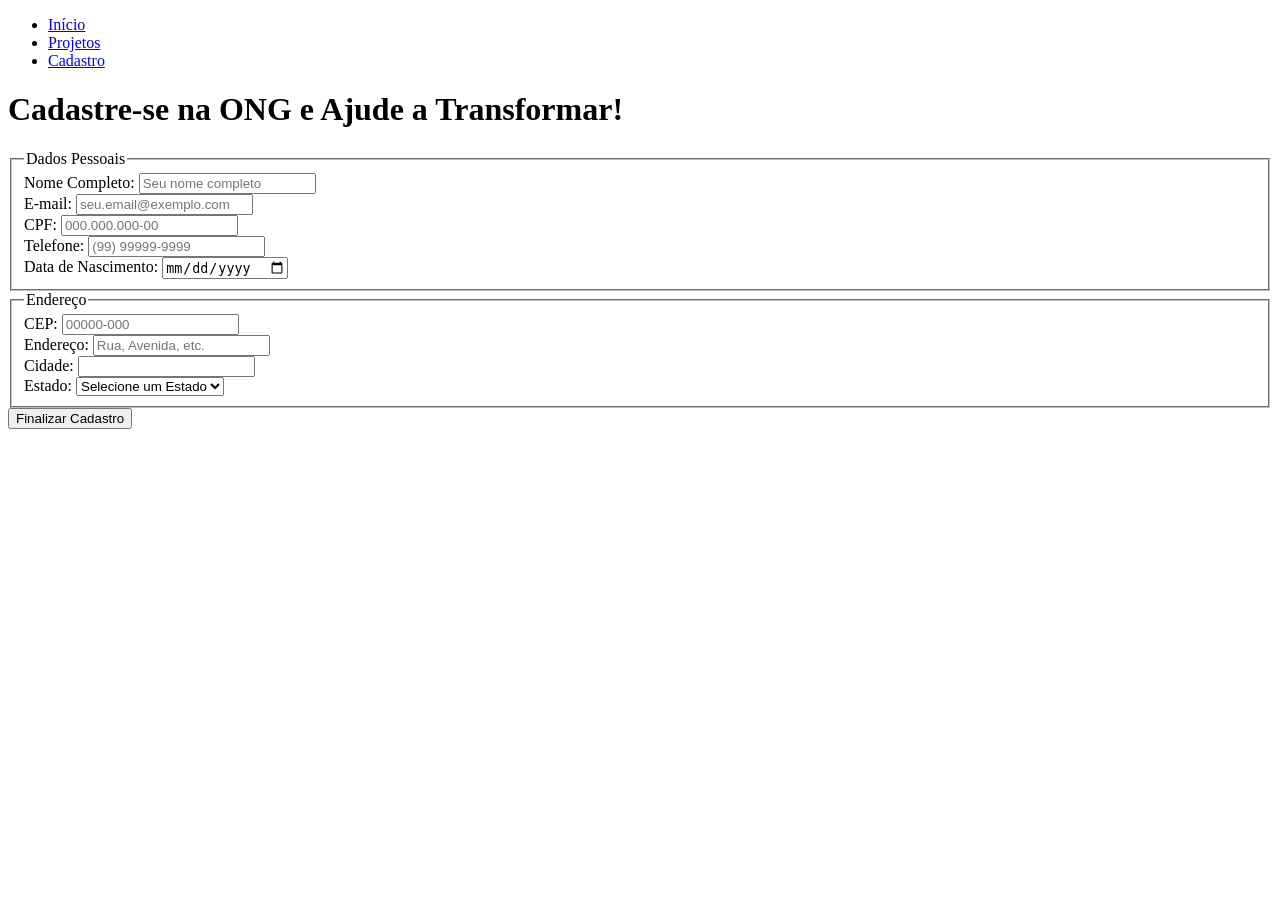
==== cadastro.html @ 29735da6 "fix: Finaliza Entrega I: Refina patterns para validação e garante validação W3C em todos os arquivos" ====
<!DOCTYPE html>
<html lang="pt-BR">
<head>
    <meta charset="UTF-8">
    <meta name="viewport" content="width=device-width, initial-scale=1.0">
    <title>Cadastre-se | Nome da ONG</title>
</head>
<body>
    <header>
        <nav>
            <ul>
                <li><a href="index.html">Início</a></li>
                <li><a href="projetos.html">Projetos</a></li>
                <li><a href="cadastro.html">Cadastro</a></li>
            </ul>
        </nav>
    </header>

    <main>
        <h1>Cadastre-se na ONG e Ajude a Transformar!</h1>

        <form action="#" method="POST">
    
            <fieldset>
                <legend>Dados Pessoais</legend>

                <div>
                    <label for="nome">Nome Completo:</label>
                    <input type="text" id="nome" name="nome" placeholder="Seu nome completo" required>
                </div>

                <div>
                    <label for="email">E-mail:</label>
                    <input type="email" id="email" name="email" placeholder="seu.email@exemplo.com" required>
                </div>

                <div>
                    <label for="cpf">CPF:</label>
                    <input type="text" id="cpf" name="cpf" 
                        placeholder="000.000.000-00" 
                        required
                        pattern="\d{3}\.\d{3}\.\d{3}-\d{2}"
                        title="O CPF deve estar no formato 000.000.000-00">
                </div>

                <div>
                    <label for="telefone">Telefone:</label>
                    <input type="tel" id="telefone" name="telefone" 
                        placeholder="(99) 99999-9999" 
                        required
                        pattern="\(\d{2}\)\s\d{4,5}-\d{4}"
                        title="O telefone deve estar no formato (99) 99999-9999 ou (99) 9999-9999">
                </div>
                
                <div>
                    <label for="dataNasc">Data de Nascimento:</label>
                    <input type="date" id="dataNasc" name="dataNasc" required>
                </div>
            </fieldset>

            <fieldset>
                <legend>Endereço</legend>

                <div>
                    <label for="cep">CEP:</label>
                    <input type="text" id="cep" name="cep" 
                        placeholder="00000-000" 
                        required
                        pattern="\d{5}-\d{3}"
                        title="O CEP deve estar no formato 00000-000">
                </div>

                <div>
                    <label for="endereco">Endereço:</label>
                    <input type="text" id="endereco" name="endereco" placeholder="Rua, Avenida, etc." required>
                </div>

                <div>
                    <label for="cidade">Cidade:</label>
                    <input type="text" id="cidade" name="cidade" required>
                </div>

                <div>
                    <label for="estado">Estado:</label>
                    <select id="estado" name="estado" required>
                        <option value="" disabled selected>Selecione um Estado</option>
                        <option value="SP">São Paulo</option>
                        <option value="RJ">Rio de Janeiro</option>
                        <option value="MG">Minas Gerais</option>
                        <option value="DF">Distrito Federal</option>
                        <option value="GO">Goiás</option>
                        <option value="BA">Bahia</option>
                    </select>
                </div>
            </fieldset>

            <div>
                <button type="submit">Finalizar Cadastro</button>
            </div>
        </form>
    </main>

    <footer>
        </footer>
</body>
</html>
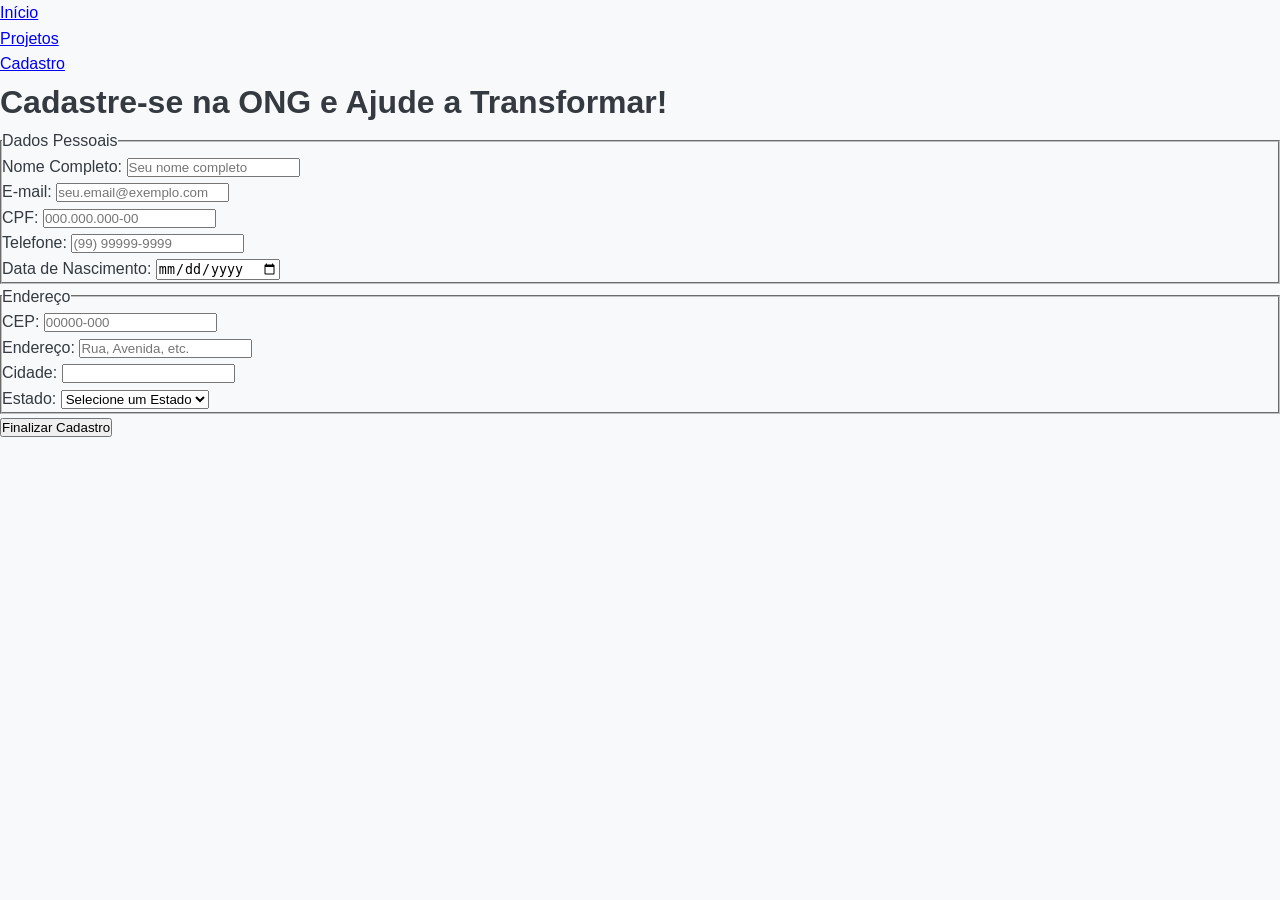
==== commit a89deae4: "feat: Cria style.css" ====
--- a/cadastro.html
+++ b/cadastro.html
@@ -4,6 +4,7 @@
     <meta charset="UTF-8">
     <meta name="viewport" content="width=device-width, initial-scale=1.0">
     <title>Cadastre-se | Nome da ONG</title>
+    <link rel="stylesheet" href="assets/css/style.css">
 </head>
 <body>
     <header>
--- a/assets/css/style.css
+++ b/assets/css/style.css
@@ -0,0 +1,26 @@
+
+* {
+    margin: 0;
+    padding: 0;
+    box-sizing: border-box; 
+}
+
+
+:root {
+    
+    --cor-primaria: #007bff;     
+    --cor-secundaria: #28a745;  
+    --cor-fundo: #f8f9fa;      
+    --cor-texto-principal: #343a40; 
+    --cor-texto-claro: #ffffff;
+    
+    --fonte-principal: 'Arial', sans-serif;
+    --tamanho-base: 16px;
+}
+
+body {
+    font-family: var(--fonte-principal);
+    background-color: var(--cor-fundo);
+    color: var(--cor-texto-principal);
+    line-height: 1.6;
+}
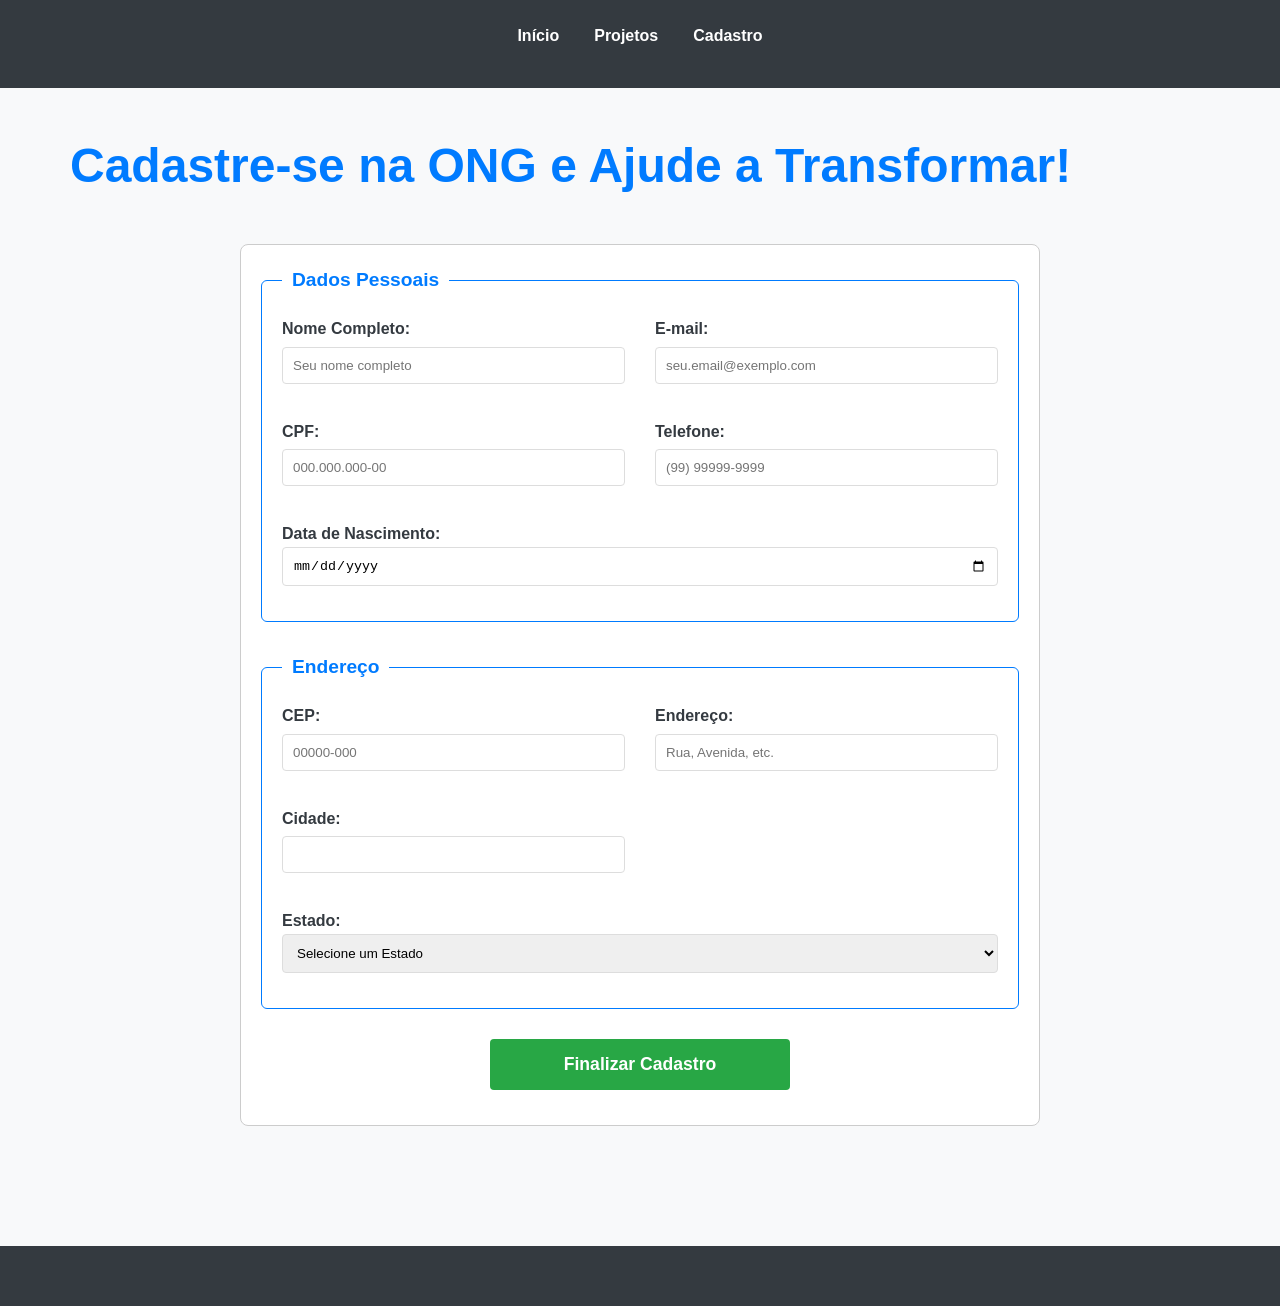
==== commit 73b15eb3: "feat: Cria arquivo script.js e linka em todas as páginas para funcionalidades dinâmicas" ====
--- a/cadastro.html
+++ b/cadastro.html
@@ -5,6 +5,8 @@
     <meta name="viewport" content="width=device-width, initial-scale=1.0">
     <title>Cadastre-se | Nome da ONG</title>
     <link rel="stylesheet" href="assets/css/style.css">
+    <script src="assets/scripts/script.js" defer></script>
+    
 </head>
 <body>
     <header>
--- a/assets/css/style.css
+++ b/assets/css/style.css
@@ -21,6 +21,261 @@
 body {
     font-family: var(--fonte-principal);
     background-color: var(--cor-fundo);
+    /* Teste imagem de fundo */
+    /* background-image: url('../images/ong_teste.jpeg'); */
+    /* background-repeat: no-repeat;       /* Prevents tiling */
+    /* background-position: center;        Centers the image */
+    /* background-size: cover;  */ 
     color: var(--cor-texto-principal);
     line-height: 1.6;
+}
+
+
+main {
+    padding: 20px;
+}
+
+h1 {
+    font-size: 1.8rem; 
+    color: var(--cor-primaria);
+    margin-bottom: 1.5rem;
+}
+
+h2 {
+    font-size: 1.4rem;
+    color: var(--cor-texto-principal);
+    border-bottom: 2px solid var(--cor-primaria);
+    padding-bottom: 5px;
+    margin-top: 2rem;
+    margin-bottom: 1rem;
+}
+
+h3 {
+    font-size: 1.2rem;
+    margin-top: 1.5rem;
+    color: var(--cor-secundaria);
+}
+
+
+p, li {
+    margin-bottom: 1rem;
+    font-size: var(--tamanho-base);
+}
+
+
+a {
+    color: var(--cor-primaria);
+    text-decoration: none;
+}
+
+a:hover {
+    text-decoration: underline;
+}
+
+img {
+    max-width: 100%; 
+    height: auto;
+    display: block;
+    margin: 15px 0;
+    border-radius: 8px;
+}
+
+header {
+    background-color: var(--cor-texto-principal);
+    padding: 15px 20px;
+    display: flex; 
+    justify-content: space-between; 
+    align-items: center; 
+}
+
+nav ul {
+    list-style: none;
+    display: flex; 
+    gap: 15px; 
+    flex-wrap: wrap; 
+}
+
+nav li a {
+    color: var(--cor-texto-claro);
+    padding: 8px 10px;
+    display: block;
+    font-weight: bold;
+    text-align: center;
+}
+
+footer {
+    background-color: var(--cor-texto-principal);
+    color: var(--cor-texto-claro);
+    text-align: center;
+    padding: 30px 20px;
+    margin-top: 40px;
+    
+    
+    display: grid;
+    grid-template-columns: 1fr;
+    gap: 20px;
+}
+
+footer p, footer address {
+    margin: 5px 0;
+    font-size: 0.9rem;
+}
+
+
+@media (min-width: 768px) {
+    
+    
+    main {
+        
+        max-width: 900px; 
+        margin: 0 auto;
+        padding: 30px; 
+    }
+
+    
+    h1 {
+        font-size: 2.5rem; 
+    }
+
+    h2 {
+        font-size: 1.8rem;
+    }
+
+    #projetos-atuais {
+        display: grid;
+        grid-template-columns: repeat(auto-fit, minmax(300px, 1fr)); 
+        gap: 25px;
+        margin-top: 20px;
+    }
+    
+   
+    footer {
+        grid-template-columns: 1fr 1fr; 
+        text-align: left;
+    }
+    header {
+        justify-content: space-around;
+    }
+
+    fieldset {
+        
+        display: grid;
+        grid-template-columns: 1fr 1fr;
+        gap: 20px 30px; 
+    }
+
+    
+    #endereco, #nome {
+        grid-column: 1 / -1; 
+    }
+
+    
+    form div:last-child {
+        grid-column: 1 / -1;
+        display: block; 
+    }
+    
+    button[type="submit"] {
+        max-width: 300px;
+        margin: 10px auto; 
+        display: block;
+    }
+}
+
+@media (min-width: 1200px) {
+    
+    
+    main {
+        max-width: 1140px; 
+        padding: 40px 0; 
+    }
+
+    
+    h1 {
+        font-size: 3rem; 
+    }
+
+    h2 {
+        font-size: 2.2rem;
+    }
+
+
+    footer {
+        
+        grid-template-columns: 1fr 1fr 1fr;
+    }
+    
+   
+   
+    #sobre, #contato {
+        display: grid;
+        grid-template-columns: 1fr 1fr;  
+        gap: 30px;
+    }
+
+    #sobre > h2, #contato > h2 {
+        grid-column: 1 / -1; 
+    }
+}
+
+form {
+    max-width: 800px;
+    margin: 40px auto;
+    padding: 20px;
+    border: 1px solid #ccc;
+    border-radius: 8px;
+    background-color: var(--cor-texto-claro);
+}
+
+fieldset {
+    border: 1px solid var(--cor-primaria);
+    padding: 20px;
+    margin-bottom: 30px;
+    border-radius: 6px;
+}
+
+legend {
+    font-size: 1.2rem;
+    font-weight: bold;
+    color: var(--cor-primaria);
+    padding: 0 10px;
+}
+
+form div {
+    display: flex;
+    flex-direction: column;
+    margin-bottom: 15px;
+}
+
+label {
+    margin-bottom: 5px;
+    font-weight: bold;
+}
+
+input[type="text"], 
+input[type="email"], 
+input[type="tel"], 
+input[type="date"],
+select {
+    padding: 10px;
+    border: 1px solid #ddd;
+    border-radius: 4px;
+    width: 100%;
+}
+
+button[type="submit"] {
+    background-color: var(--cor-secundaria);
+    color: var(--cor-texto-claro);
+    padding: 15px 20px;
+    border: none;
+    border-radius: 4px;
+    cursor: pointer;
+    font-size: 1.1rem;
+    font-weight: bold;
+    transition: background-color 0.3s ease;
+    width: 100%; 
+}
+
+button[type="submit"]:hover {
+    background-color: #1e7e34; 
 }
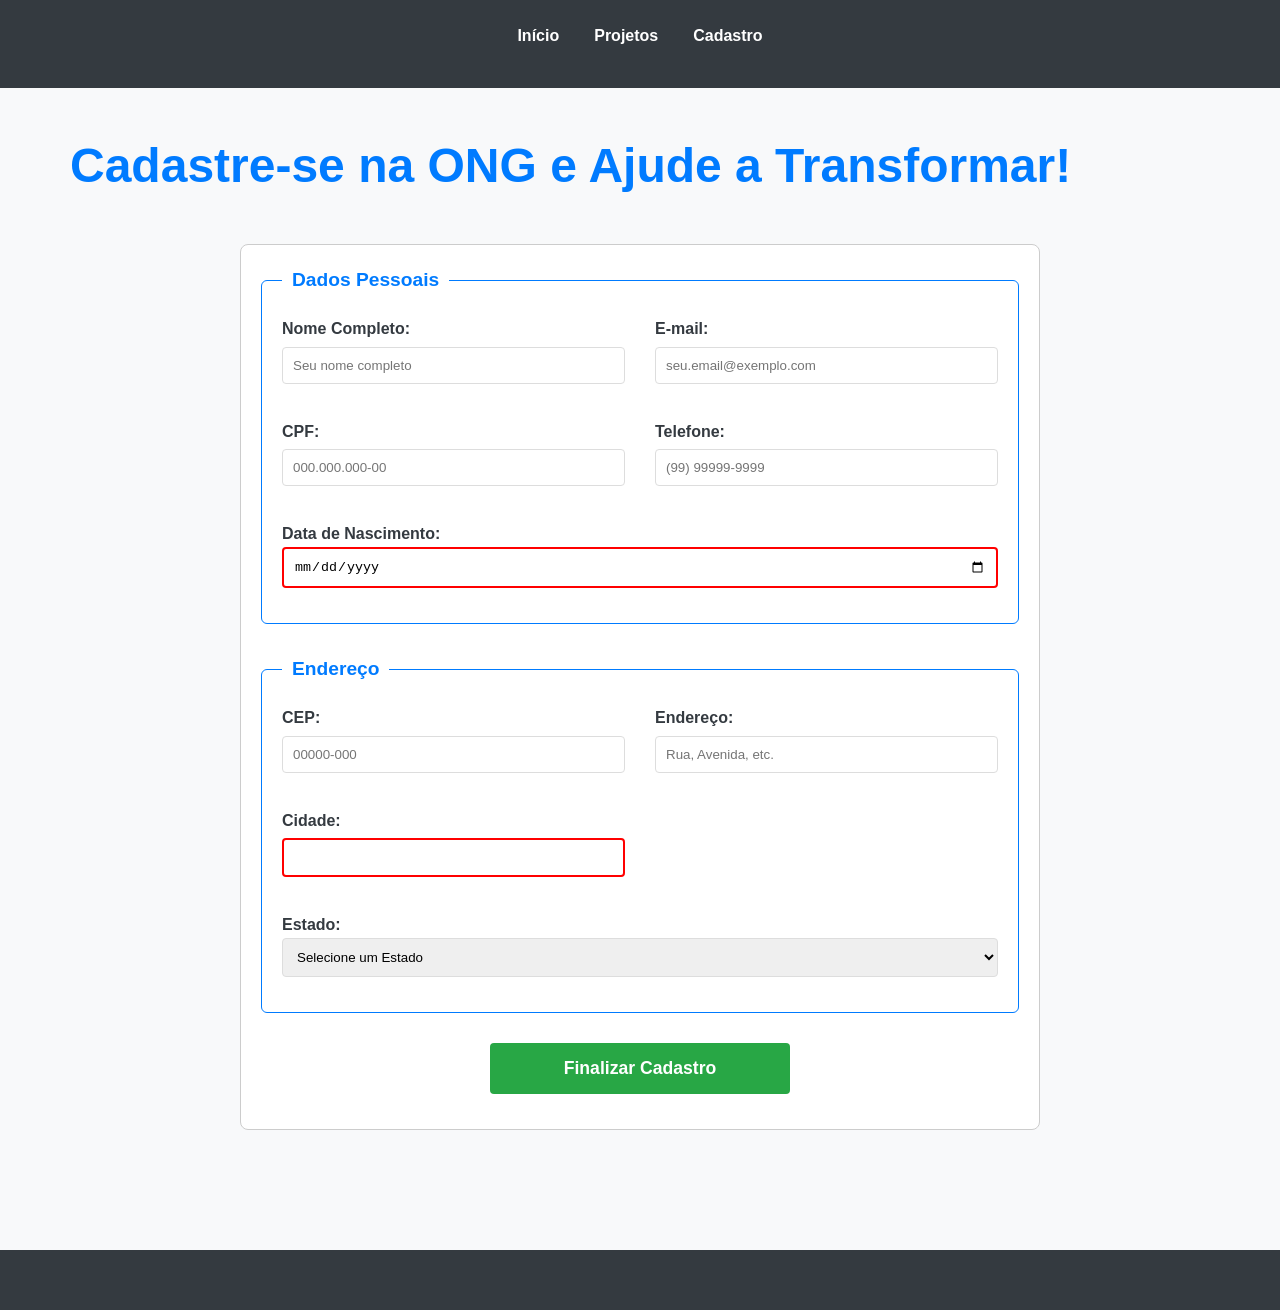
==== commit 4ca8ef4b: "Entrega 3 Java Script" ====
--- a/cadastro.html
+++ b/cadastro.html
@@ -6,7 +6,7 @@
     <title>Cadastre-se | Nome da ONG</title>
     <link rel="stylesheet" href="assets/css/style.css">
     <script src="assets/scripts/script.js" defer></script>
-    
+
 </head>
 <body>
     <header>
@@ -35,6 +35,7 @@
                 <div>
                     <label for="email">E-mail:</label>
                     <input type="email" id="email" name="email" placeholder="seu.email@exemplo.com" required>
+                    <span class="mensagem-erro" id="email-erro" style="color: red; font-size: 0.9em;"></span>
                 </div>
 
                 <div>
@@ -42,8 +43,7 @@
                     <input type="text" id="cpf" name="cpf" 
                         placeholder="000.000.000-00" 
                         required
-                        pattern="\d{3}\.\d{3}\.\d{3}-\d{2}"
-                        title="O CPF deve estar no formato 000.000.000-00">
+                    />
                 </div>
 
                 <div>
@@ -51,8 +51,7 @@
                     <input type="tel" id="telefone" name="telefone" 
                         placeholder="(99) 99999-9999" 
                         required
-                        pattern="\(\d{2}\)\s\d{4,5}-\d{4}"
-                        title="O telefone deve estar no formato (99) 99999-9999 ou (99) 9999-9999">
+                    />
                 </div>
                 
                 <div>
@@ -69,8 +68,7 @@
                     <input type="text" id="cep" name="cep" 
                         placeholder="00000-000" 
                         required
-                        pattern="\d{5}-\d{3}"
-                        title="O CEP deve estar no formato 00000-000">
+                    />
                 </div>
 
                 <div>
--- a/assets/css/style.css
+++ b/assets/css/style.css
@@ -278,4 +278,32 @@
 
 button[type="submit"]:hover {
     background-color: #1e7e34; 
+}
+
+.barra-progresso {
+    width: 100%;
+    background-color: #e9ecef;
+    border-radius: 5px;
+    margin: 15px 0;
+    height: 30px;
+    overflow: hidden; 
+}
+
+#progresso-preenchimento {
+    height: 100%;
+    background-color: var(--cor-secundaria); 
+    transition: width 0.5s ease-in-out; 
+}
+
+#progresso-porcentagem {
+    font-weight: bold;
+    color: var(--cor-primaria);
+}
+
+input:invalid:not(:placeholder-shown) {
+    border: 2px solid red;
+}
+
+input:valid:not(:placeholder-shown) {
+    border: 2px solid green;
 }
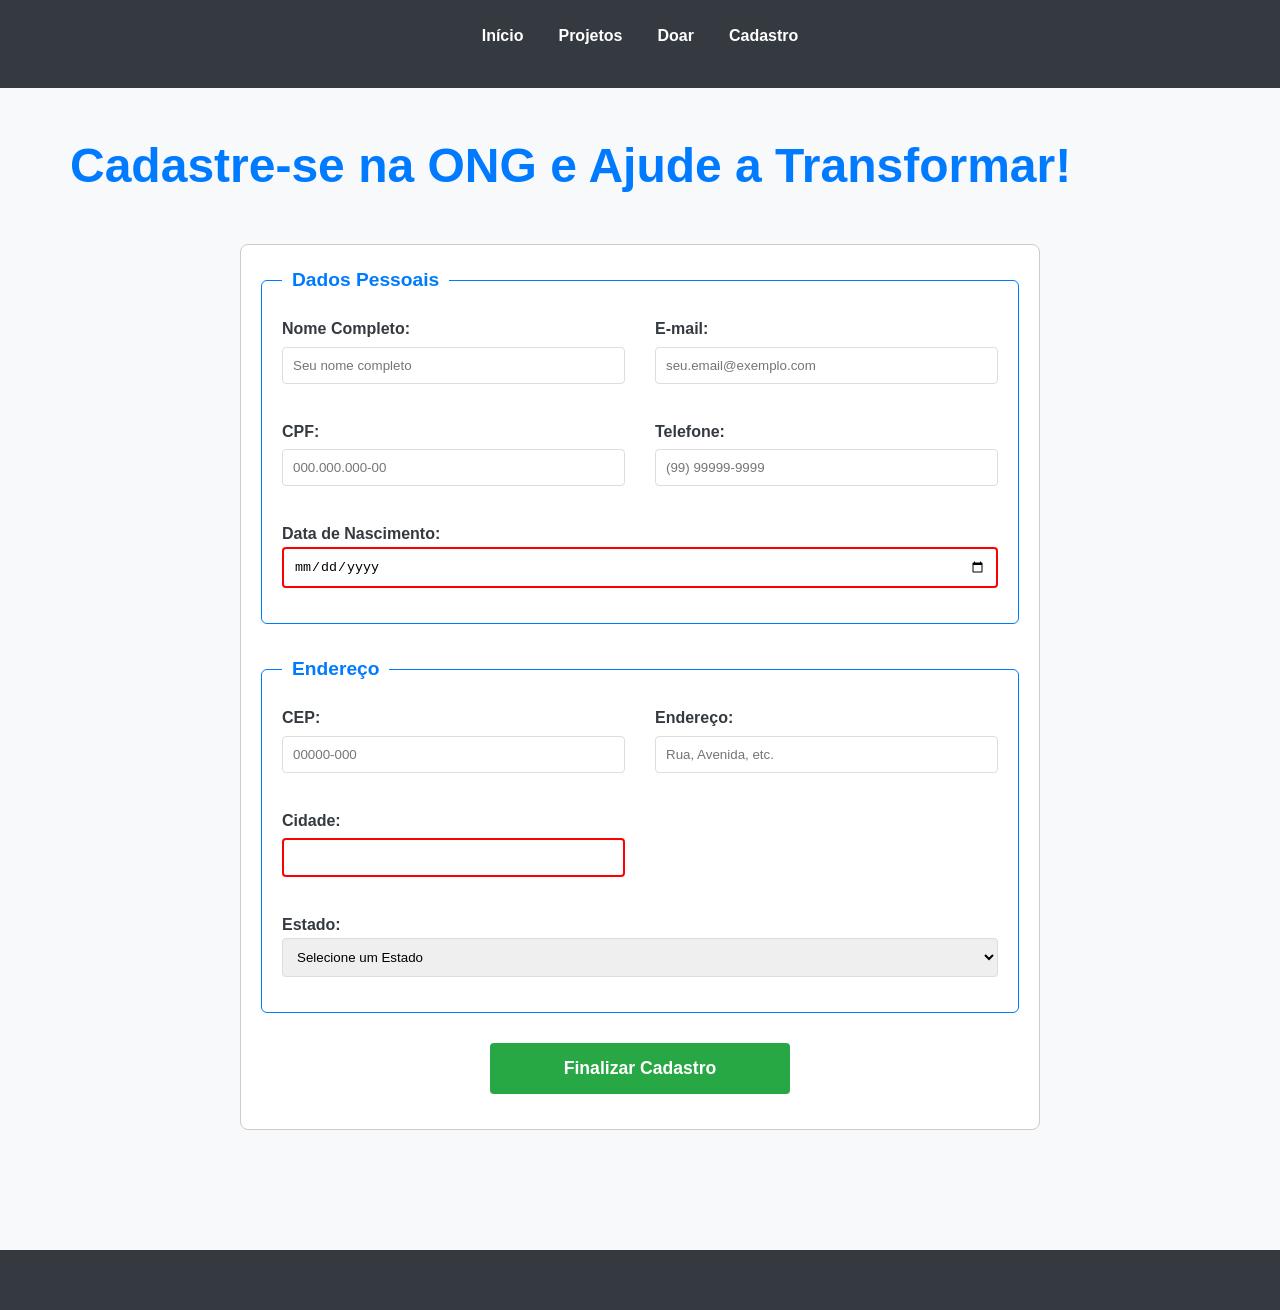
==== commit 9d1e0e2b: "feat: implementando página de doações" ====
--- a/cadastro.html
+++ b/cadastro.html
@@ -14,7 +14,7 @@
             <ul>
                 <li><a href="index.html">Início</a></li>
                 <li><a href="projetos.html">Projetos</a></li>
-                <li><a href="cadastro.html">Cadastro</a></li>
+                <li><a href="doacoes.html">Doar</a></li> <li><a href="cadastro.html">Cadastro</a></li> 
             </ul>
         </nav>
     </header>
--- a/assets/css/style.css
+++ b/assets/css/style.css
@@ -306,4 +306,44 @@
 
 input:valid:not(:placeholder-shown) {
     border: 2px solid green;
+}
+
+#cadastro-projeto {
+    background-color: #f0f0f0; 
+    padding: 30px;
+    border-radius: 8px;
+    margin-top: 40px;
+    margin-bottom: 20px;
+}
+
+#cadastro-projeto h2 {
+    color: var(--cor-primaria);
+    border-bottom: 2px solid var(--cor-primaria);
+    padding-bottom: 10px;
+    margin-bottom: 20px;
+}
+
+.formulario-projeto textarea {
+    padding: 10px;
+    border: 1px solid #ddd;
+    border-radius: 4px;
+    width: 100%;
+}
+
+.btn-voluntario {
+    display: inline-block; 
+    background-color: var(--cor-secundaria); 
+    color: var(--cor-texto-claro);
+    padding: 15px 30px;
+    margin-top: 20px;
+    text-decoration: none;
+    font-weight: bold;
+    border-radius: 5px;
+    transition: background-color 0.3s ease;
+    text-align: center;
+    font-size: 1.1rem;
+}
+
+.btn-voluntario:hover {
+    background-color: #1e7e34; 
 }
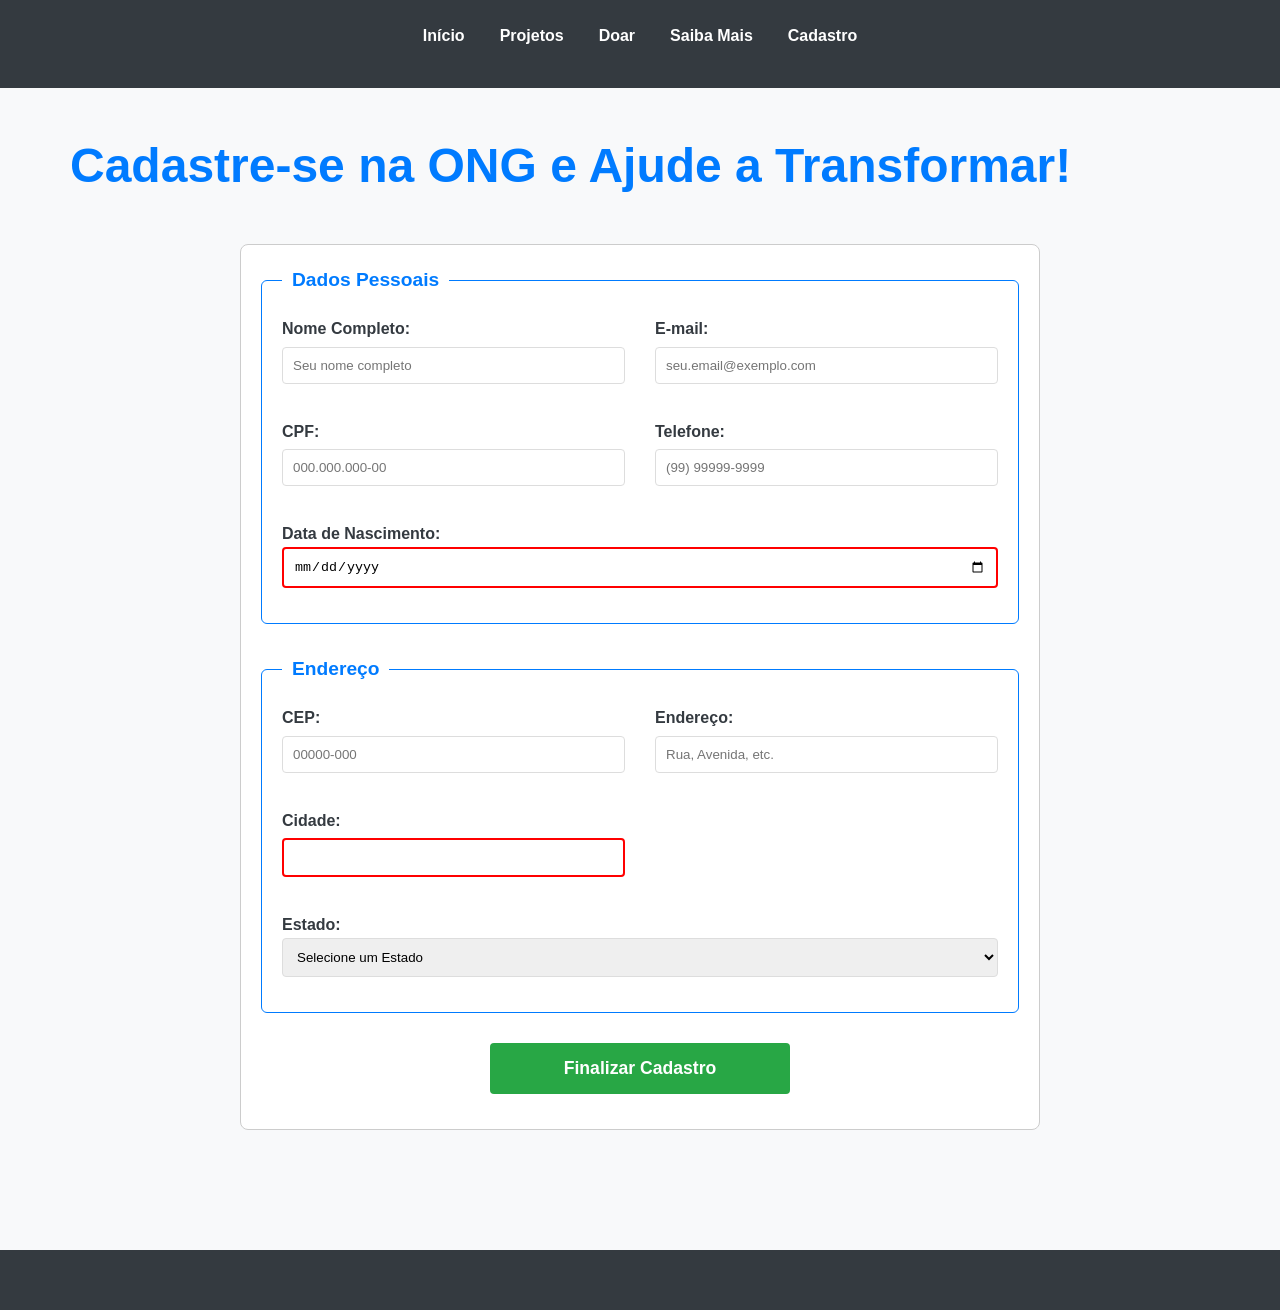
==== commit d5991d65: "feat: implementação de área de comunicação (Saiba Mais)" ====
--- a/cadastro.html
+++ b/cadastro.html
@@ -14,7 +14,8 @@
             <ul>
                 <li><a href="index.html">Início</a></li>
                 <li><a href="projetos.html">Projetos</a></li>
-                <li><a href="doacoes.html">Doar</a></li> <li><a href="cadastro.html">Cadastro</a></li> 
+                <li><a href="doacoes.html">Doar</a></li>
+                <li><a href="saibamais.html">Saiba Mais</a></li> <li><a href="cadastro.html">Cadastro</a></li>
             </ul>
         </nav>
     </header>
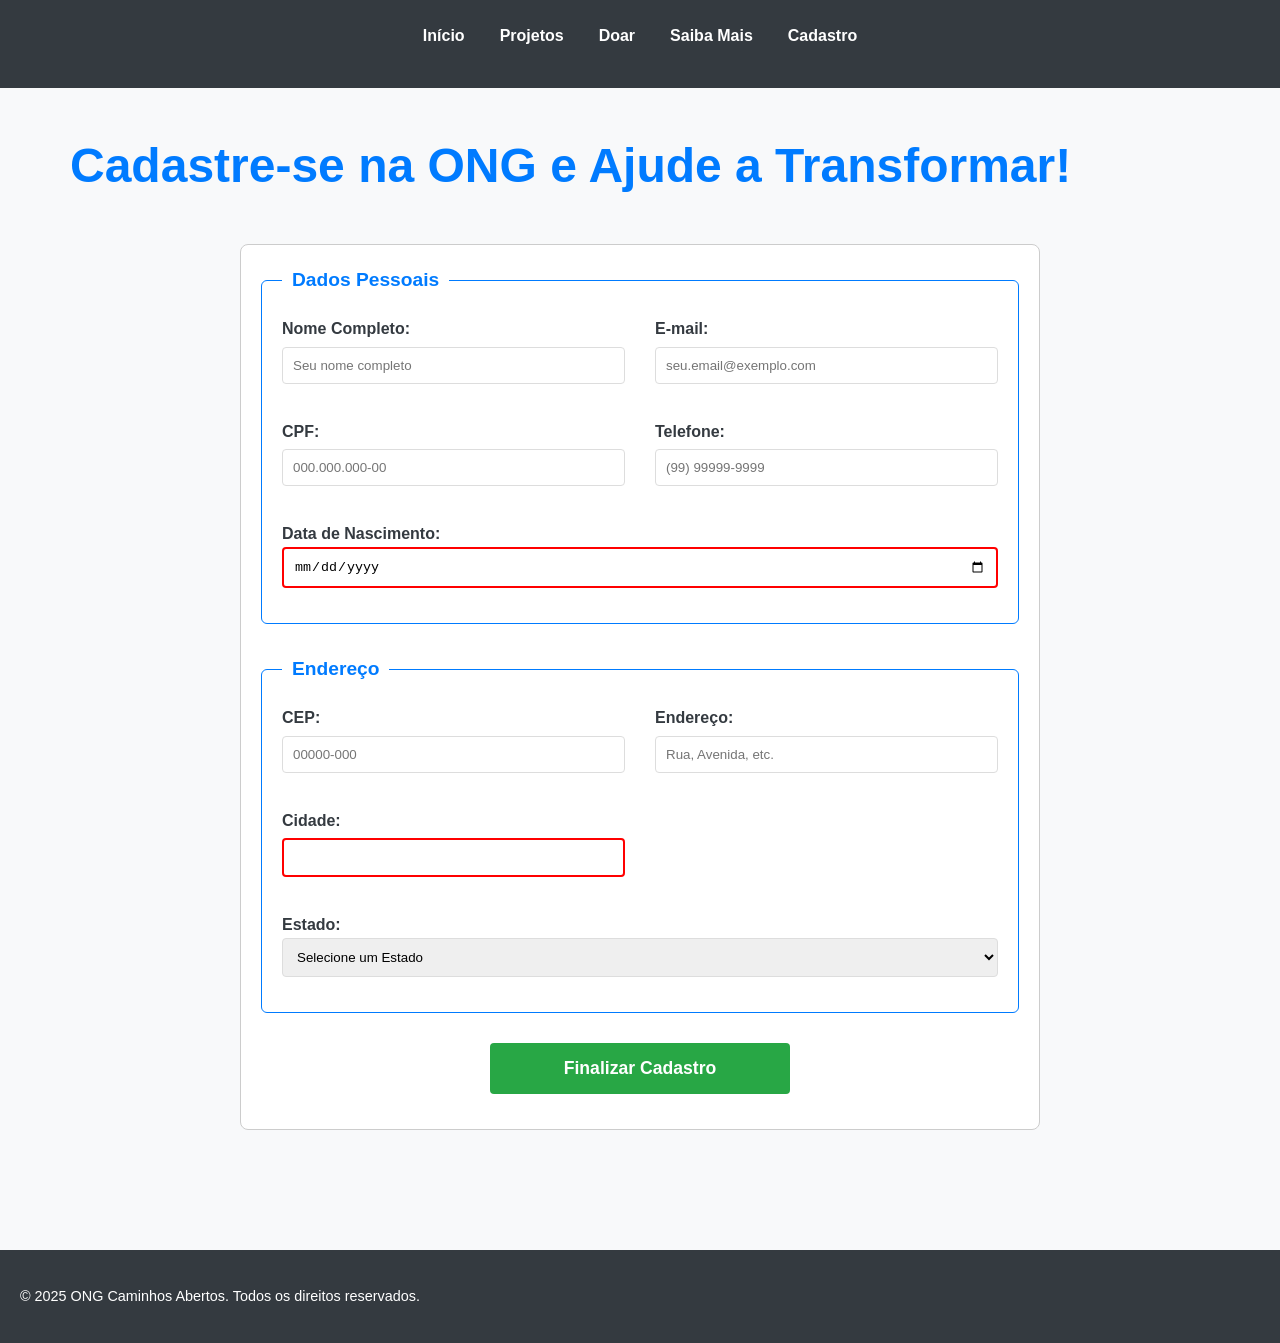
==== commit d6796f60: "feat: Atualização de dados" ====
--- a/cadastro.html
+++ b/cadastro.html
@@ -3,7 +3,7 @@
 <head>
     <meta charset="UTF-8">
     <meta name="viewport" content="width=device-width, initial-scale=1.0">
-    <title>Cadastre-se | Nome da ONG</title>
+    <title>Cadastre-se | Caminhos Abertos</title>
     <link rel="stylesheet" href="assets/css/style.css">
     <script src="assets/scripts/script.js" defer></script>
 
@@ -91,7 +91,10 @@
                         <option value="MG">Minas Gerais</option>
                         <option value="DF">Distrito Federal</option>
                         <option value="GO">Goiás</option>
+                        <option value="CE">Ceará</option>
                         <option value="BA">Bahia</option>
+                        <option value="PI">Piauí</option>
+                        <option value="SC">Santa Catarina</option>
                     </select>
                 </div>
             </fieldset>
@@ -103,6 +106,7 @@
     </main>
 
     <footer>
-        </footer>
+        <p>&copy; 2025 ONG Caminhos Abertos. Todos os direitos reservados.</p>
+    </footer>
 </body>
 </html>
--- a/assets/css/style.css
+++ b/assets/css/style.css
@@ -21,11 +21,6 @@
 body {
     font-family: var(--fonte-principal);
     background-color: var(--cor-fundo);
-    /* Teste imagem de fundo */
-    /* background-image: url('../images/ong_teste.jpeg'); */
-    /* background-repeat: no-repeat;       /* Prevents tiling */
-    /* background-position: center;        Centers the image */
-    /* background-size: cover;  */ 
     color: var(--cor-texto-principal);
     line-height: 1.6;
 }
@@ -131,7 +126,6 @@
         margin: 0 auto;
         padding: 30px; 
     }
-
     
     h1 {
         font-size: 2.5rem; 
@@ -285,7 +279,7 @@
     background-color: #e9ecef;
     border-radius: 5px;
     margin: 15px 0;
-    height: 30px;
+    height: 10px;
     overflow: hidden; 
 }
 
@@ -346,4 +340,90 @@
 
 .btn-voluntario:hover {
     background-color: #1e7e34; 
-}+}
+
+.carousel-container {
+    display: flex;
+    align-items: stretch; 
+    justify-content: space-between;
+    margin: 40px 0;
+}
+
+.carousel-wrapper {
+    flex-grow: 1; 
+    padding: 0 30px; 
+    overflow: hidden;
+}
+
+.carousel-slide {
+    width: 100%;
+    display: none;
+    background-color: var(--cor-texto-claro);
+    padding: 50px;
+    border-radius: 40px;
+    box-shadow: 0 4px 10px rgba(0, 0, 0, 0.1); 
+    text-align: left;
+    min-height: 400px; 
+
+}
+
+.carousel-slide img {
+    margin: 15px 20;
+    max-height: 200px;
+    object-fit: cover;
+    width: 24%; 
+
+}
+
+
+.carousel-btn {
+    background-color: var(--cor-primaria);
+    color: var(--cor-texto-claro);
+    border: none;
+    padding: 1px 3px; 
+    cursor: pointer;
+    border-radius: 40%; 
+    font-size: 1.2rem;
+    font-weight: bold;
+    min-width: 85px;
+    height: 40px;
+    margin-top: 45px; 
+    transition: background-color 0.3s, transform 0.2s;
+}
+
+.carousel-btn:hover {
+    background-color: #064e9b;
+    transform: scale(1.05); 
+}
+
+
+.toggle-detalhes {
+    background-color: var(--cor-secundaria);
+    color: var(--cor-texto-claro);
+    border: none;
+    padding: 10px 15px;
+    cursor: pointer;
+    border-radius: 4px;
+    font-weight: bold;
+    margin-top: 15px;
+    display: inline-block;
+}
+
+.toggle-detalhes:hover {
+    background-color: #1e7e34;
+}
+
+.projeto-detalhes {
+    padding: 10px;
+    border-left: 3px solid var(--cor-primaria);
+    margin: 15px 0;
+    background-color: #f0f8ff; 
+}
+
+@media (min-width: 768px){
+    #projetos-atuais {
+        display: block; 
+}
+}
+
+
